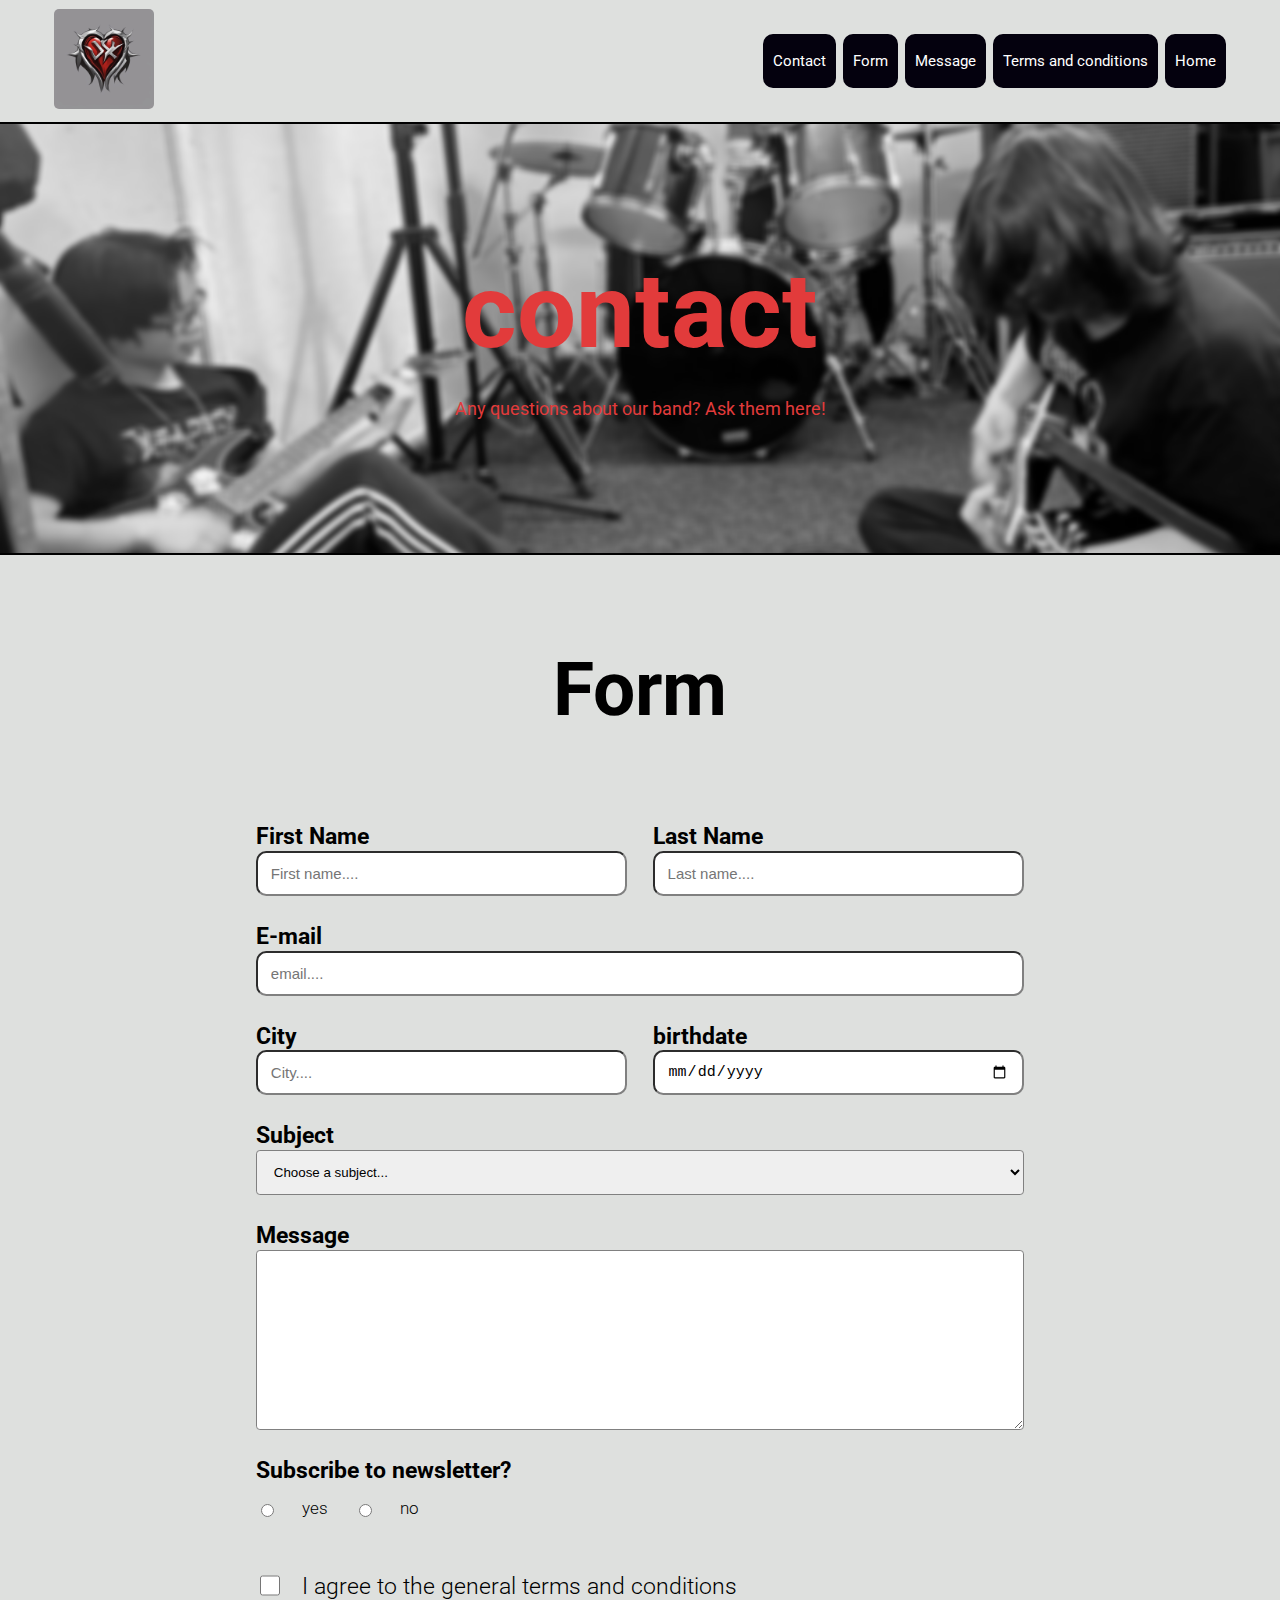
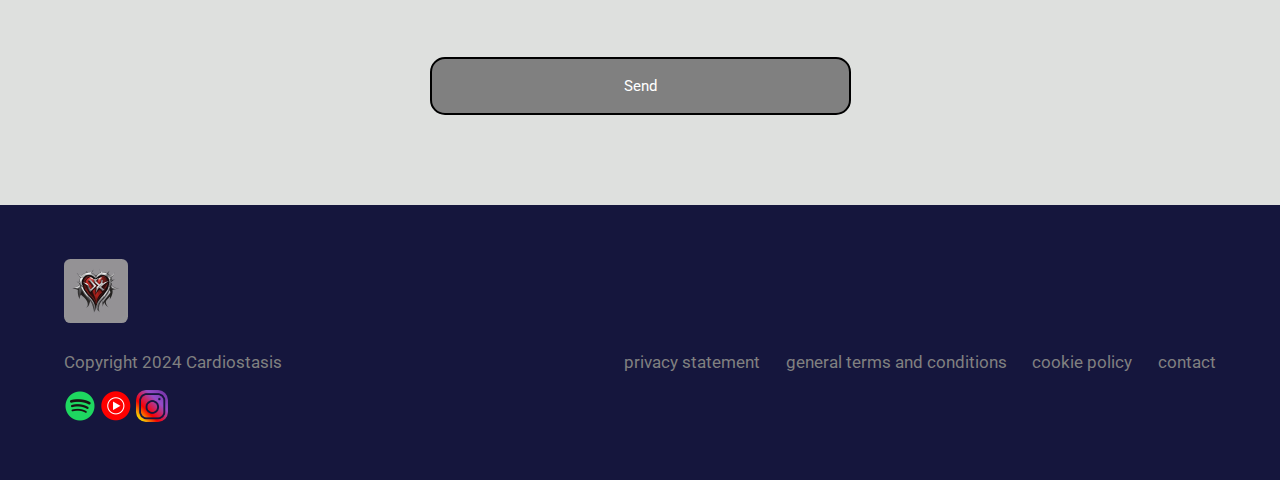
==== contact.html @ f3fa8c3e "Add files via upload" ====
<!DOCTYPE html>
<html lang="en">

<head>
    <meta charset="UTF-8">
    <meta name="viewport" content="width=\, initial-scale=1.0">
    <title>Cardiostasis contact</title>
    <link rel="preconnect" href="https://fonts.googleapis.com">
    <link rel="preconnect" href="https://fonts.gstatic.com" crossorigin>
    <link
        href="https://fonts.googleapis.com/css2?family=Roboto:ital,wght@0,100;0,300;0,400;0,500;0,700;0,900;1,100;1,300;1,400;1,500;1,700;1,900&display=swap"
        rel="stylesheet">
    <link rel="stylesheet" href="css/style.css">
</head>

<body>
    <nav class="center_container_nav">
        <a href="#"><img src="/images/logo.jpg" alt="logo"></a>
        <div class="navbar_rightside_links">
            <a href="#to_contact">Contact</a>
            <a href="#to_form">Form</a>
            <a href="#to_message">Message</a>
            <a href="#footer_flex">Terms and conditions</a>
            <a id="naar_contact" href="index.html">Home</a>
        </div>
    </nav>
    <header id="to_contact" class="header_for_contact_section">
        <section class="center_container">
            <div>
                <h1>contact</h1>
                <P>Any questions about our band? Ask them here!</P>
            </div>
        </section>
    </header>
    <main  id="to_form" class="contact_M">
        <div class="form_section_with_title">
            <h2>Form</h2>
            <form class="form_section">
                <div class="form_side">
                    <div class="form_down">
                        <label for="first_name" >First Name</label>
                        <input type="text" id="first_name" required name="first_name" placeholder="First name....">
                    </div>
                    <div class="form_down">
                        <label for="last_name">Last Name</label>
                        <input type="text" id="last_name" required name="last_name" placeholder="Last name....">
                    </div>
                </div>

                <div class="form_down">
                    <label for="email">E-mail</label>
                    <input type="email" id="email" required name="email" placeholder="email....">
                </div>

                <div class="form_side">
                    <div class="form_down">
                        <label for="city">City</label>
                        <input type="text" id="city" required name="city" placeholder="City....">
                    </div>
                    <div class="form_down">
                        <label for="birthdate">birthdate</label>
                        <input type="date" required id="birthdate">
                    </div>
                </div>

                <div class="form_down">
                    <label>Subject</label>
                    <select>
                        <option value="" disabled selected>Choose a subject...</option>
                        <option value="1">General</option>
                        <option value="2">Members</option>
                        <option value="3">Songs and covers</option>
                        <option value="4">Our equipment</option>
                        <option value="5">Hire our band!</option>
                        <option value="6">Bass player auditions</option>
                    </select>
                </div>

                <div id="to_message" class="form_down">
                    <label>Message</label>
                    <textarea required></textarea>
                </div>

                <div class="form_down">
                    <label>Subscribe to newsletter?</label>
                    <div id="flex_side_for_mobile" class="form_side">
                        <div id="form_side_radio" class="form_side">
                            <input required type="radio" name="radio" id="radioYes">
                            <label for="radioYes">yes</label>
                        </div>
                        <div id="form_side_radio2" class="form_side">
                            <input type="radio" name="radio" id="radioNo">
                            <label for="radioNo">no</label>
                        </div>
                    </div>
                </div>

                <div id="form_side_checkbox" class="form_side">
                    <div>
                        <input type="checkbox" id="checkbox" name="checkbox">
                    </div>
                    <div>
                        <label for="checkbox">I agree to the general terms and conditions</label>
                    </div>
                </div>

                <div>
                    <button>Send</button>
                </div>
            </form>
        </div>
    </main>
    <footer>
        <div id="footer_flex" class="center_container">
            <a a href="https://www.instagram.com/cardiostasis/" target="_blank"><img id="footer_icon" src="/images/logo.jpg" alt="logo"></a>
            <div class="copyright_row">
                <div>
                    <a href="">Copyright 2024 Cardiostasis</a>
                </div>
                <div class="copyright_row_right_side">
                    <a href="#">privacy statement</a>
                    <a href="#">general terms and conditions</a>
                    <a href="#">cookie policy</a>
                    <a href="contact.html">contact</a>
                </div>
            </div>
            <div class="footer_socials">
                <a href="https://open.spotify.com/artist/7cf3ASf3knuWw8DKaQe50c" target="_blank"><img
                        src="images/icons/spotify.png" alt="spotify icon"></a>
                <a href="https://music.youtube.com/channel/UCoR_vJNRtFTzingh-LJaFzg?si=5__orng2CqLNWzwf"
                    target="_blank"><img src="images/icons/youtube_music.png" alt="youtube music icon"></a>
                <a href="https://www.instagram.com/cardiostasis/" target="_blank"><img src="images/icons/instagram.png"
                        alt="instagram icon"></a>
            </div>
        </div>
    </footer>
</body>

</html>
---- css/style.css ----
.roboto-thin {
    font-family: "Roboto", sans-serif;
    font-weight: 100;
    font-style: normal;
}

.roboto-light {
    font-family: "Roboto", sans-serif;
    font-weight: 300;
    font-style: normal;
}

.roboto-regular {
    font-family: "Roboto", sans-serif;
    font-weight: 400;
    font-style: normal;
}

.roboto-medium {
    font-family: "Roboto", sans-serif;
    font-weight: 500;
    font-style: normal;
}

.roboto-bold {
    font-family: "Roboto", sans-serif;
    font-weight: 700;
    font-style: normal;
}

.roboto-black {
    font-family: "Roboto", sans-serif;
    font-weight: 900;
    font-style: normal;
}

.roboto-thin-italic {
    font-family: "Roboto", sans-serif;
    font-weight: 100;
    font-style: italic;
}

.roboto-light-italic {
    font-family: "Roboto", sans-serif;
    font-weight: 300;
    font-style: italic;
}

.roboto-regular-italic {
    font-family: "Roboto", sans-serif;
    font-weight: 400;
    font-style: italic;
}

.roboto-medium-italic {
    font-family: "Roboto", sans-serif;
    font-weight: 500;
    font-style: italic;
}

.roboto-bold-italic {
    font-family: "Roboto", sans-serif;
    font-weight: 700;
    font-style: italic;
}

.roboto-black-italic {
    font-family: "Roboto", sans-serif;
    font-weight: 900;
    font-style: italic;
}

/* ^^ font roboto */

* {
    box-sizing: border-box;
}

html {
    font-size: 15px;
    font-family: "Roboto", sans-serif;
    font-weight: 400;
    font-style: normal;
    scroll-behavior: smooth;
}

body {
    margin: 0;
    background-color: #DEE0DE;
}

h1,
h2,
h3,
h4 {
    font-family: "Roboto", sans-serif;
    font-weight: 700;
    font-style: normal;
}

p {
    font-size: 1.2rem;
    line-height: 4vh;
}

h1 {
    font-size: 7rem;
    margin: 0;
    color: #E23B3B;
}

h2 {
    font-size: 5rem;
    margin-top: 10vh;
    margin-bottom: 2vw;
}

h3 {
    font-size: 2rem;
}

#make_this_italic {
    font-family: "Roboto", sans-serif;
    font-weight: 400;
    font-style: italic;
}

.center_container {
    max-width: 90vw;
    margin: 4vh auto;
}

.center_container_nav {
    padding: 0 4vw;
    margin: 0;
    display: flex;
    align-items: center;
    justify-content: space-between;
    position: sticky;
    top: 0;
    background-color: #DEE0DE;
    z-index: 100;
}


.center_container_nav img {
    width: 100px;
    margin: 0;
    border-radius: 5px;
}

.header_buttons {
    display: flex;
    justify-content: center;
    gap: 1vw;

}

.header_buttons a{
    transition: all 1s;
}

.header_buttons a:hover {
    background-color: black;
    transform: scale(1.2);
}

body nav {
    display: flex;
    justify-content: space-between;
}

body nav a {
    padding: 1vh 0.2vw;
}

.header_for_contact_section {
    border-top: solid 2px;
    border-bottom: solid 2px;
    padding: 10vh 10vw;
    text-align: center;
}

header {
    border-top: solid 2px;
    border-bottom: solid 2px;
    padding: 20vh 10vw;
    margin: 0;
    text-align: center;
    background-image: url(/images/blur&grey.png);
    background-repeat: no-repeat;
    background-position: center;
    background-size: cover;
    object-fit: cover;
}

.navbar_rightside_links a {
    padding: 2vh 0.8vw;
    margin-right: 0.2vw;
    background-color: rgb(4, 1, 14);
    border-radius: 10px;
    color: white;
    text-decoration: none;
}

.navbar_rightside_links a:hover {
    transform: scale(1.5);
    background-color: grey;
}

header a {
    padding: 2vh 1vw;
    background-color: rgb(51, 27, 160);
    border-radius: 10px;
    color: white;
    text-decoration: none;
}

header P {
    color: #E23B3B;
}

.all_songs {
    display: flex;
    flex-direction: row;
    gap: 2vw;
}

#push_down_paragraphs p {
    margin-bottom: 5vh;
}

.songs_section {
    flex: 1;
    display: flex;
    flex-direction: column;
    justify-content: space-evenly;
    border-style: solid;
    padding: 4vh 2vw;
    border-radius: 8px;
    background-color: rgb(167, 167, 167);
}

.songs_section a {
    padding: 2vh 2vw;
    background-color: rgb(51, 27, 160);
    border-radius: 10px;
    color: white;
    text-decoration: none;
}

.songs_section a:hover {
    background-color: black;
    padding: 3vh 4vw;
}

.songs_section img {
    width: 100%;
    height: 50vh;
    filter: grayscale(100%) blur(2px);
    border-radius: 0.2vw;
    transition: all 0.5s;
}

.member_section img {
    width: 100%;
    filter: blur(2px) grayscale(30%);
    border-radius: 0.3vw;
    transition: all 0.5s;
}

.member_section {
    flex: 1;
    display: flex;
    flex-direction: column;
    border-style: solid;
    padding: 4vh 2vw;
    border-radius: 8px;
    background-color: rgb(167, 167, 167);
}

.songs_section img:hover {
    filter: blur(0px) grayscale(10%);
    transform: scale(1.1);
}

.member_section img:hover {
    filter: blur(0px) grayscale(10%);
    transform: scale(1.1);
}

footer {
    background-color: #15163D;
    padding: 2vh 0;
    font-size: 1.15rem;
}

#footer_icon {
    width: 5vw;
    border-radius: 0.5vw;
}

.copyright_row {
    display: flex;
    flex-direction: row;
    justify-content: space-between;
    margin-top: 2vw;
}

.copyright_row a {
    color: grey;
    text-decoration: none;
}

.copyright_row a:hover {
    text-decoration: underline;
    transform: scale(1.2);
}

.copyright_row_right_side {
    display: flex;
    flex-direction: row;
    gap: 2vw;
}

.footer_socials img {
    margin-top: 2vh;
    width: 2.5vw;
    border-radius: 10px
}






/* code below is about contact.html */
.contact_M {
    margin-bottom: 5vh;
}

.form_section_with_title {
    max-width: 60vw;
    margin: 0 auto;
    text-align: center;
}

.form_section_with_title h2 {
    margin-bottom: 10vh;
}

.form_section {
    display: flex;
    text-align: center;
    flex-direction: column;
    gap: 3vh;
    align-items: normal;
    padding-bottom: 5vh;
}

.form_side {
    display: flex;
    flex-direction: row;
    flex: 1;
    gap: 2vw;
    justify-content: space-between;
    align-items: center;
}

.form_down {
    display: flex;
    flex-direction: column;
    align-items: flex-start;
    gap: 0.2vh;
    flex: 1;
}

form label {
    font-family: "Roboto", sans-serif;
    font-weight: 700;
    font-style: normal;
    font-size: 1.5rem;
}

form input {
    width: 100%;
    height: 5vh;
    border-radius: 0.8vw;
    border-color: grey;
    padding: 0 1vw;
    font-size: 1rem;
}

form select {
    width: 100%;
    height: 5vh;
    border-radius: 0.3vw;
    border-color: grey;
    padding: 0 1vw;
}

textarea {
    width: 100%;
    height: 20vh;
    border-radius: 0.3vw;
    border-color: grey;
    padding: 2vh 1vw;
    font-size: 1rem;
}

#form_side_radio input {
    width: 1vw;
}

#form_side_radio2 input {
    width: 1vw;
}

#form_side_radio label {
    font-family: "Roboto", sans-serif;
    font-weight: 300;
    font-style: normal;
    font-size: 1.1rem;
}

#form_side_radio2 label {
    font-family: "Roboto", sans-serif;
    font-weight: 300;
    font-style: normal;
    font-size: 1.1rem;
}


#form_side_checkbox {
    justify-content: flex-start;
}

#form_side_checkbox label {
    font-family: "Roboto", sans-serif;
    font-weight: 300;
    font-style: normal;
}

.form_section button {
    font-family: "Roboto", sans-serif;
    font-weight: 700;
    font-style: normal;
    all: unset;
    background-color: grey;
    color: white;
    border-radius: 15px;
    padding: 2vh 15vw;
    border: 2px solid black;
    margin-top: 2vh;
}

.form_section button:hover {
    background-color: rgb(68, 68, 68);
    transform: scale(1.1);
}

Input:user-invalid{
    border-style: solid;
    border-color: red;
    border-width: 0.2vw;
}



/* media queries */
@media (max-width: 480px) {

    .center_container_nav {
        flex-direction: column;
        position: unset;
    }

    .center_container {
        max-width: 100vw;
        margin: 4vh auto;
    }

    .navbar_rightside_links {
        display: flex;
        gap: 2vh;
        flex-direction: column;
        margin-bottom: 4vh;
    }

    .navbar_rightside_links a {
        text-align: center;
        padding: 2vh 30vw;
    }

    h1 {
        font-size: 4rem;
    }

    h2 {
        font-size: 2rem;
        text-align: center;
    }

    h3 {
        font-size: 2rem;
    }

    .all_songs {
        flex-direction: column;
        gap: 5vh;
        padding: 3vh 5vw;
    }

    .about_section {
        margin: 2vh 3vw;
        padding: 2vh 3vw;
        border-radius: 5px;
        border: solid;
    }

    .header_buttons {
        align-items: center;
    }

    .header_buttons a {
        flex: 1;
        height: 8vh;
    }

    #footer_icon {
        width: 40vw;
        height: 14vh;
    }


    #footer_flex {
        max-width: 80vw;
        margin: 0 auto;
        display: flex;
        flex-direction: column;
        gap: 2vh;
    }

    .copyright_row {
        flex-direction: column;
        gap: 3vh;
    }

    .copyright_row_right_side {
        flex-direction: column;
    }

    .footer_socials img {
        width: 5vh;
    }






    /* code below is about contact.html */

    .form_section_with_title{
        max-width: 80vw;
        align-items: flex-start;
    }


    .form_side {
        flex-direction: column;
        justify-content: flex-start;
        align-items: flex-start;
    }

    .form_down {
        flex: 1;
        justify-content: flex-start;
    }

    form input, form select, form textarea{
        width: 80vw;
        border-radius: 10px;
    }

    #form_side_radio{
        flex-direction: row;
        align-items: center;
        flex: 1;
    }

    #form_side_radio2{
        flex-direction: row;
        align-items: center;
        flex: 1;
    }

    #form_side_radio input{
        width: 3vw;
    }

    #form_side_radio2 input{
        width: 3vw;
    }

    #form_side_radio label{
        font-size: 1.4rem;
    }

    #form_side_radio2 label{
        font-size: 1.4rem;
    }
    #flex_side_for_mobile{
        flex-direction: row;
        gap: 6vw;
    }

    #form_side_checkbox{
       flex-direction: row;
    }

    #form_side_checkbox input{
        width: 100%;
    }

}

@media (max-width: 650px){
    h1{
        font-size: 3.5rem;
    }
}
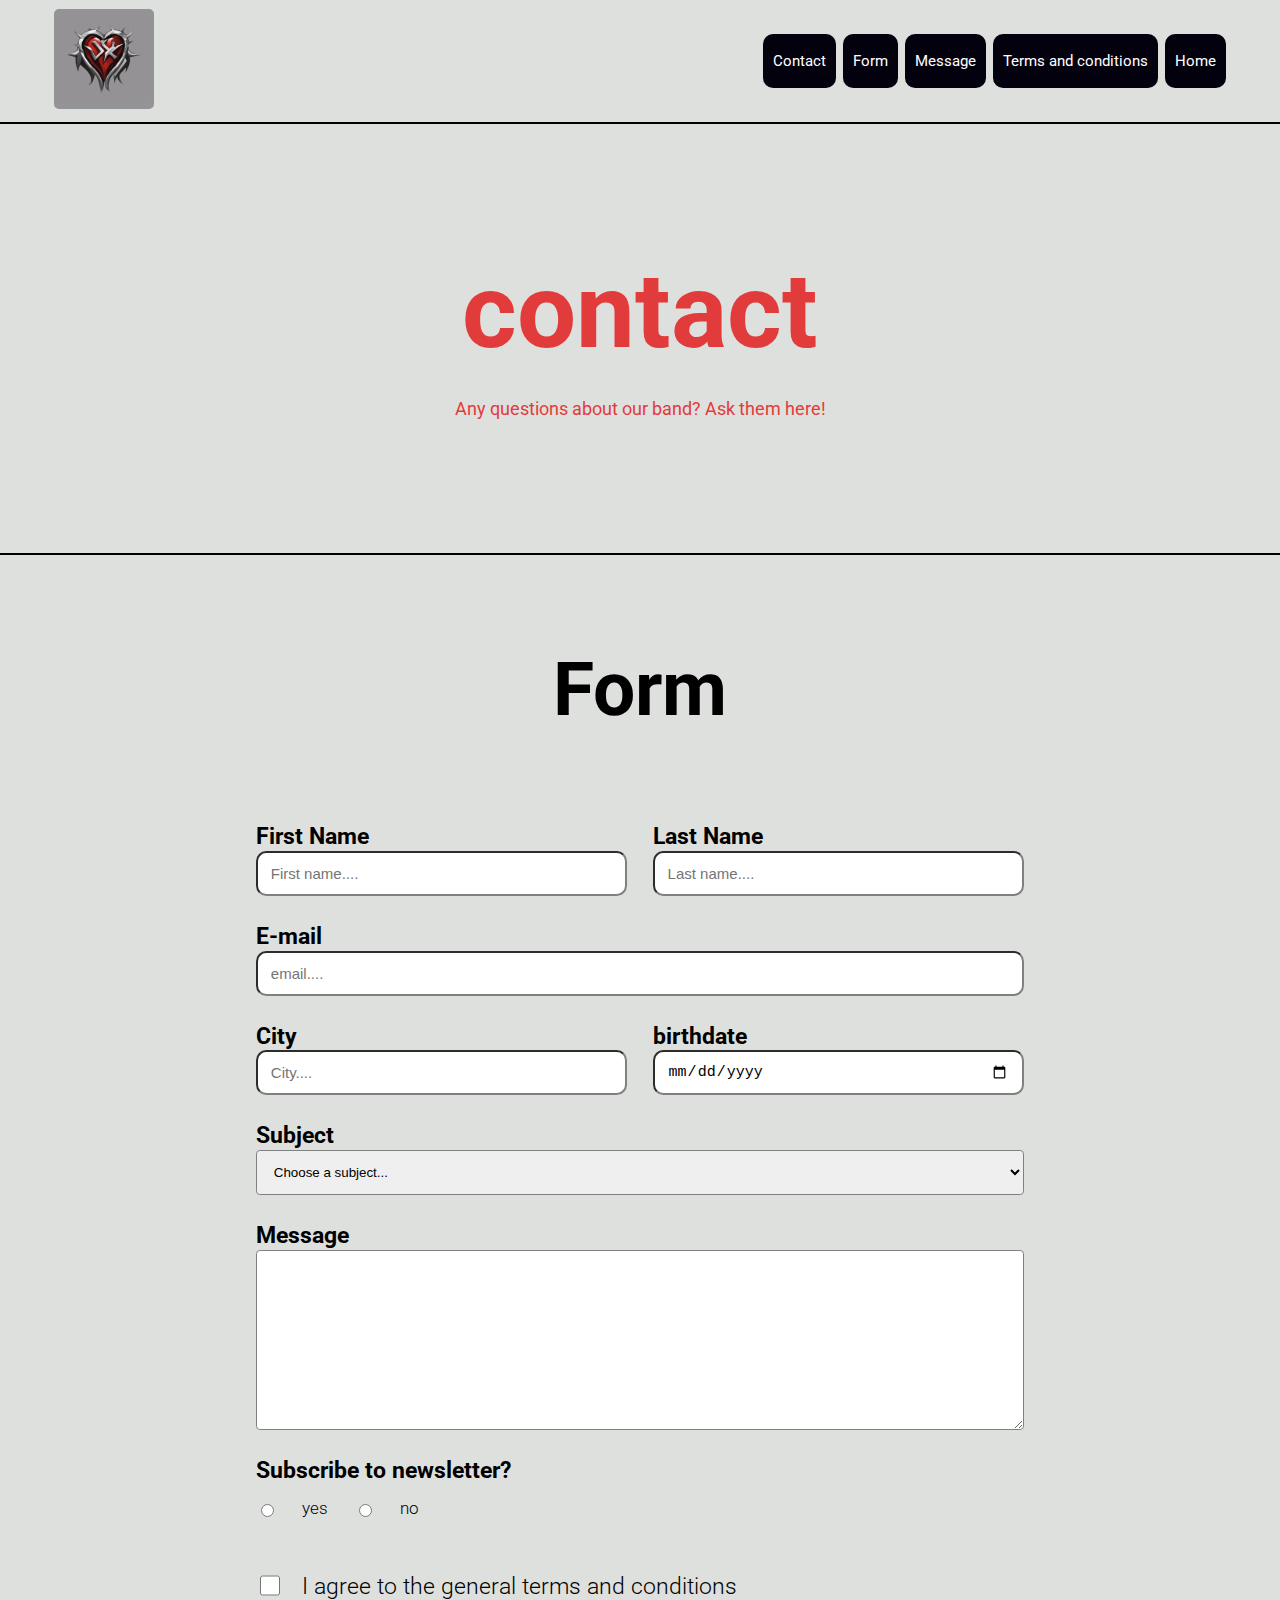
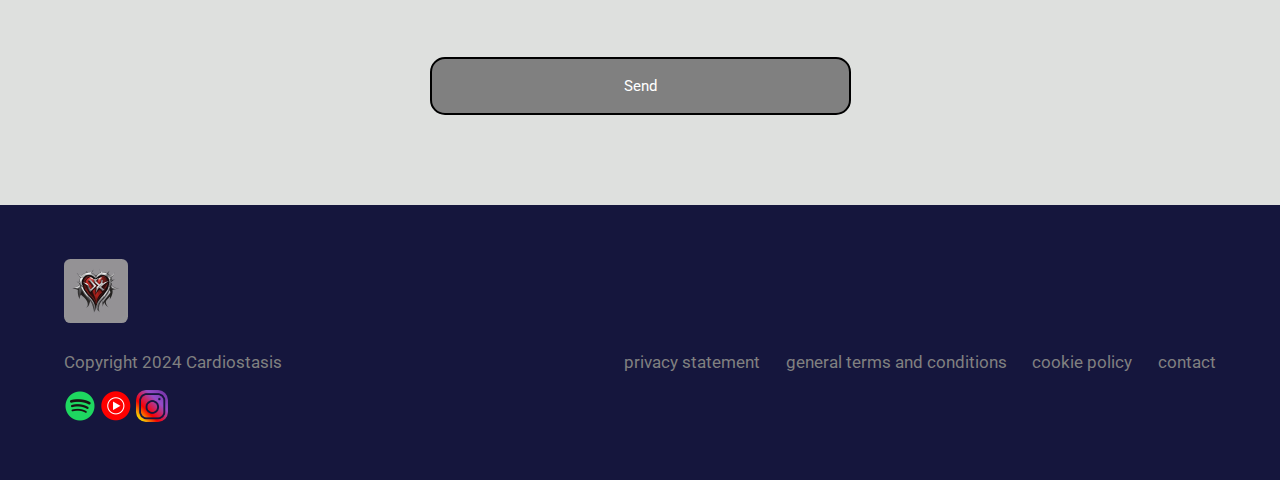
==== commit 4b9f2b68: "CHANGES" ====
--- a/contact.html
+++ b/contact.html
@@ -15,7 +15,7 @@
 
 <body>
     <nav class="center_container_nav">
-        <a href="#"><img src="/images/logo.jpg" alt="logo"></a>
+        <a href="#"><img src="images/logo.jpg" alt="logo"></a>
         <div class="navbar_rightside_links">
             <a href="#to_contact">Contact</a>
             <a href="#to_form">Form</a>
--- a/css/style.css
+++ b/css/style.css
@@ -179,6 +179,11 @@
     border-bottom: solid 2px;
     padding: 10vh 10vw;
     text-align: center;
+    background-image: url(images/cardiostasis-banner-blur.png);
+    background-repeat: no-repeat;
+    background-position: center;
+    background-size: cover;
+    object-fit: cover;
 }
 
 header {
@@ -187,7 +192,7 @@
     padding: 20vh 10vw;
     margin: 0;
     text-align: center;
-    background-image: url(/images/blur&grey.png);
+    background-image: url(images/blurngrey.png);
     background-repeat: no-repeat;
     background-position: center;
     background-size: cover;
